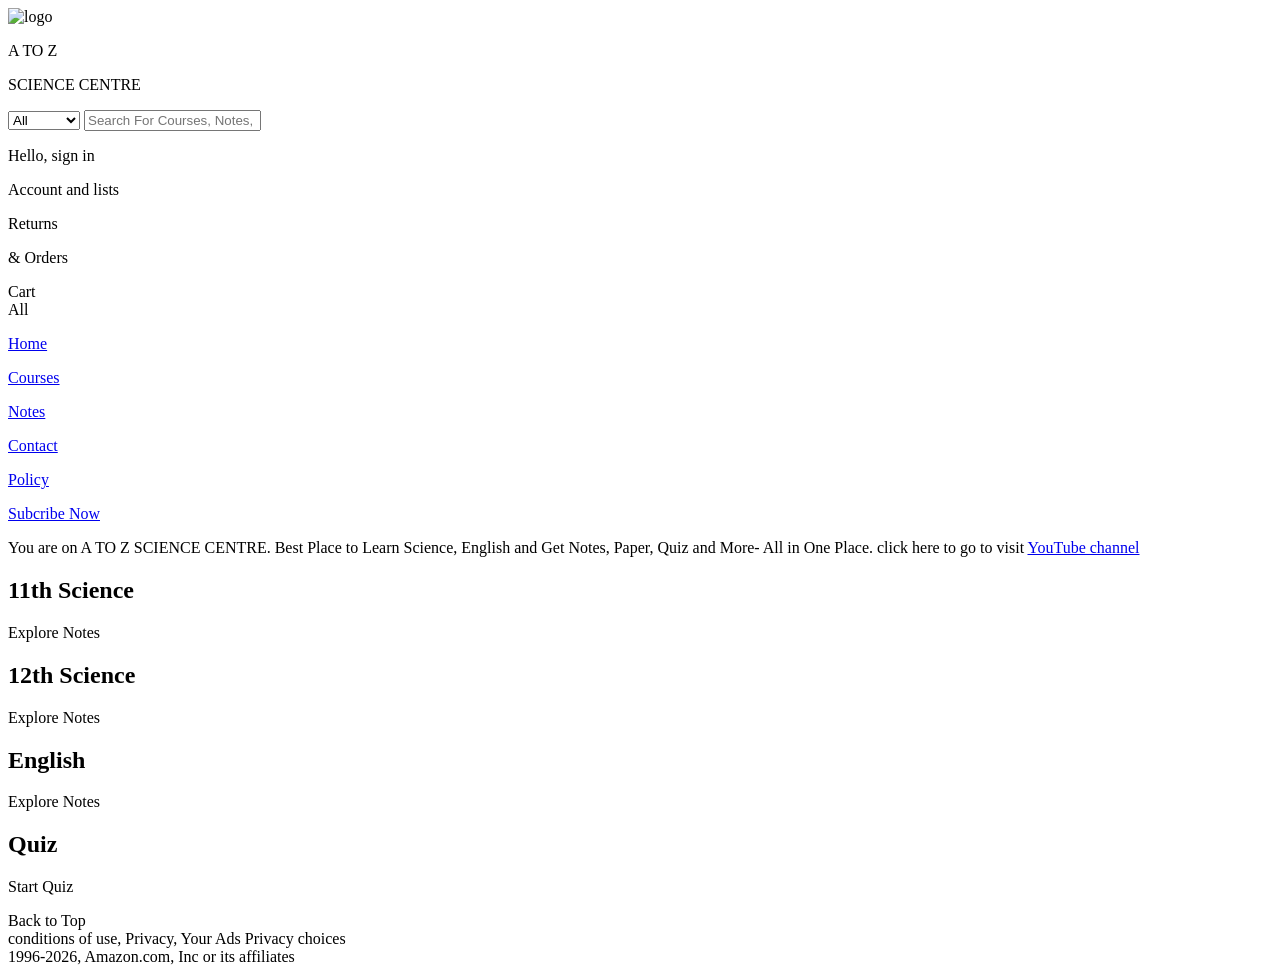
==== index.html @ e0e3c4a1 "Add files via upload" ====
<!DOCTYPE html>
<html lang="en">
<head>
    <meta charset="UTF-8">
    <meta name="viewport" content="width=device-width, initial-scale=1.0">
    <title>A-Z</title>
    <link rel="stylesheet" href="https://cdnjs.cloudflare.com/ajax/libs/font-awesome/7.0.1/css/all.min.css" integrity="sha512-2SwdPD6INVrV/lHTZbO2nodKhrnDdJK9/kg2XD1r9uGqPo1cUbujc+IYdlYdEErWNu69gVcYgdxlmVmzTWnetw==" crossorigin="anonymous" referrerpolicy="no-referrer" />
    <link rel="stylesheet" href="style.css">
</head>
<body>
    <header>
        <div class="navbar">
        <div class="nav-logo border">
            <img src="hu.jpeg" alt="logo">
        </div>
        <div class="nav-address border">
            <p class="add-first">A TO Z </p>                                        
            <p class="add-sec">SCIENCE CENTRE</p>
            </div>
        
        <div class="nav-search">
            <select class="search-class">
                <option>All</option>
                <option>Courses</option>
                <option>Notes</option>
                <option>Quiz</option>
            </select>
            <input placeholder="Search For Courses, Notes, Quiz" class="search-input">
            <div class="search-icon">
                <i class="fa-solid fa-magnifying-glass"></i>
            </div>
        </div>
        <div class="nav-signin border">
            <P><span>Hello, sign in</span> </P>
            <p class="nav-second">Account and lists</p>
        </div>
                <div class="nav-retuns border">
            <P><span>Returns</span> </P>
            <p class="nav-second">& Orders</p>
        </div>

        <div class="nav-cart border">
        <i class="fa-solid fa-cart-shopping"></i>
            Cart
        </div>
        </div>

        <div class="panel">
            <div class="panel-all">
                <i class="fa-solid fa-bars"></i>
                All
            </div>
        <div class="panel-ops">
            <p>
            <a href="home.html">Home</a></p>
            <p>
            <a href="courses.html">Courses</a> </p>
            <p>
            <a href="notes.html">Notes</a> </p>
            <p>
                <a href="contact.html">Contact</a></p>
            <p>
                <a href="policy.html">Policy</a></p>
        </div>
        <div class="panel-deals">
            <a href="https://youtube.com/@atozsciencecentre?si=n5Lt778EImqShIwT">Subcribe Now</a>
        </div>
    </header>

    <div class="hero-section">
        <div class="hero-msg">
            <p>You are on A TO Z SCIENCE CENTRE. Best Place to Learn Science, English and Get Notes, Paper, Quiz and More- All in One Place. click here to go to visit <a href="https://youtube.com/@atozsciencecentre?si=n5Lt778EImqShIwT">YouTube channel</a></p>
        </div>
    </div>
    
<div class="shop-section">

    <div class="box">
        <h2>11th Science</h2>
        <div class="box-img" style="background-image:url('11th.png');"></div>
        <p>Explore Notes</p>
    </div>

    <div class="box">
        <h2>12th Science</h2>
        <div class="box-img" style="background-image:url('12th.jpeg');"></div>
        <p>Explore Notes</p>
    </div>

    <div class="box">
        <h2>English</h2>
        <div class="box-img" style="background-image:url('english.jpeg');"></div>
        <p>Explore Notes</p>
    </div>

    <div class="box">
        <h2>Quiz</h2>
        <div class="box-img" style="background-image:url('quiz.jpeg');"></div>
        <p>Start Quiz</p>
    </div>

</div>
<footer>
          <div class="foot-panel1">
            Back to Top  </div>      
                    
         <div class="foot-panel4">
            <div class="foot-options">
                <a>conditions of use,</a>
                <a>Privacy,</a>
                <a>Your Ads Privacy choices</a>
            </div>
            <div class="copyright">
                1996-2026, Amazon.com, Inc or its affiliates
            </div>
         </div>

       </footer>
    <script src="script.js"></script>
</body>
</html>
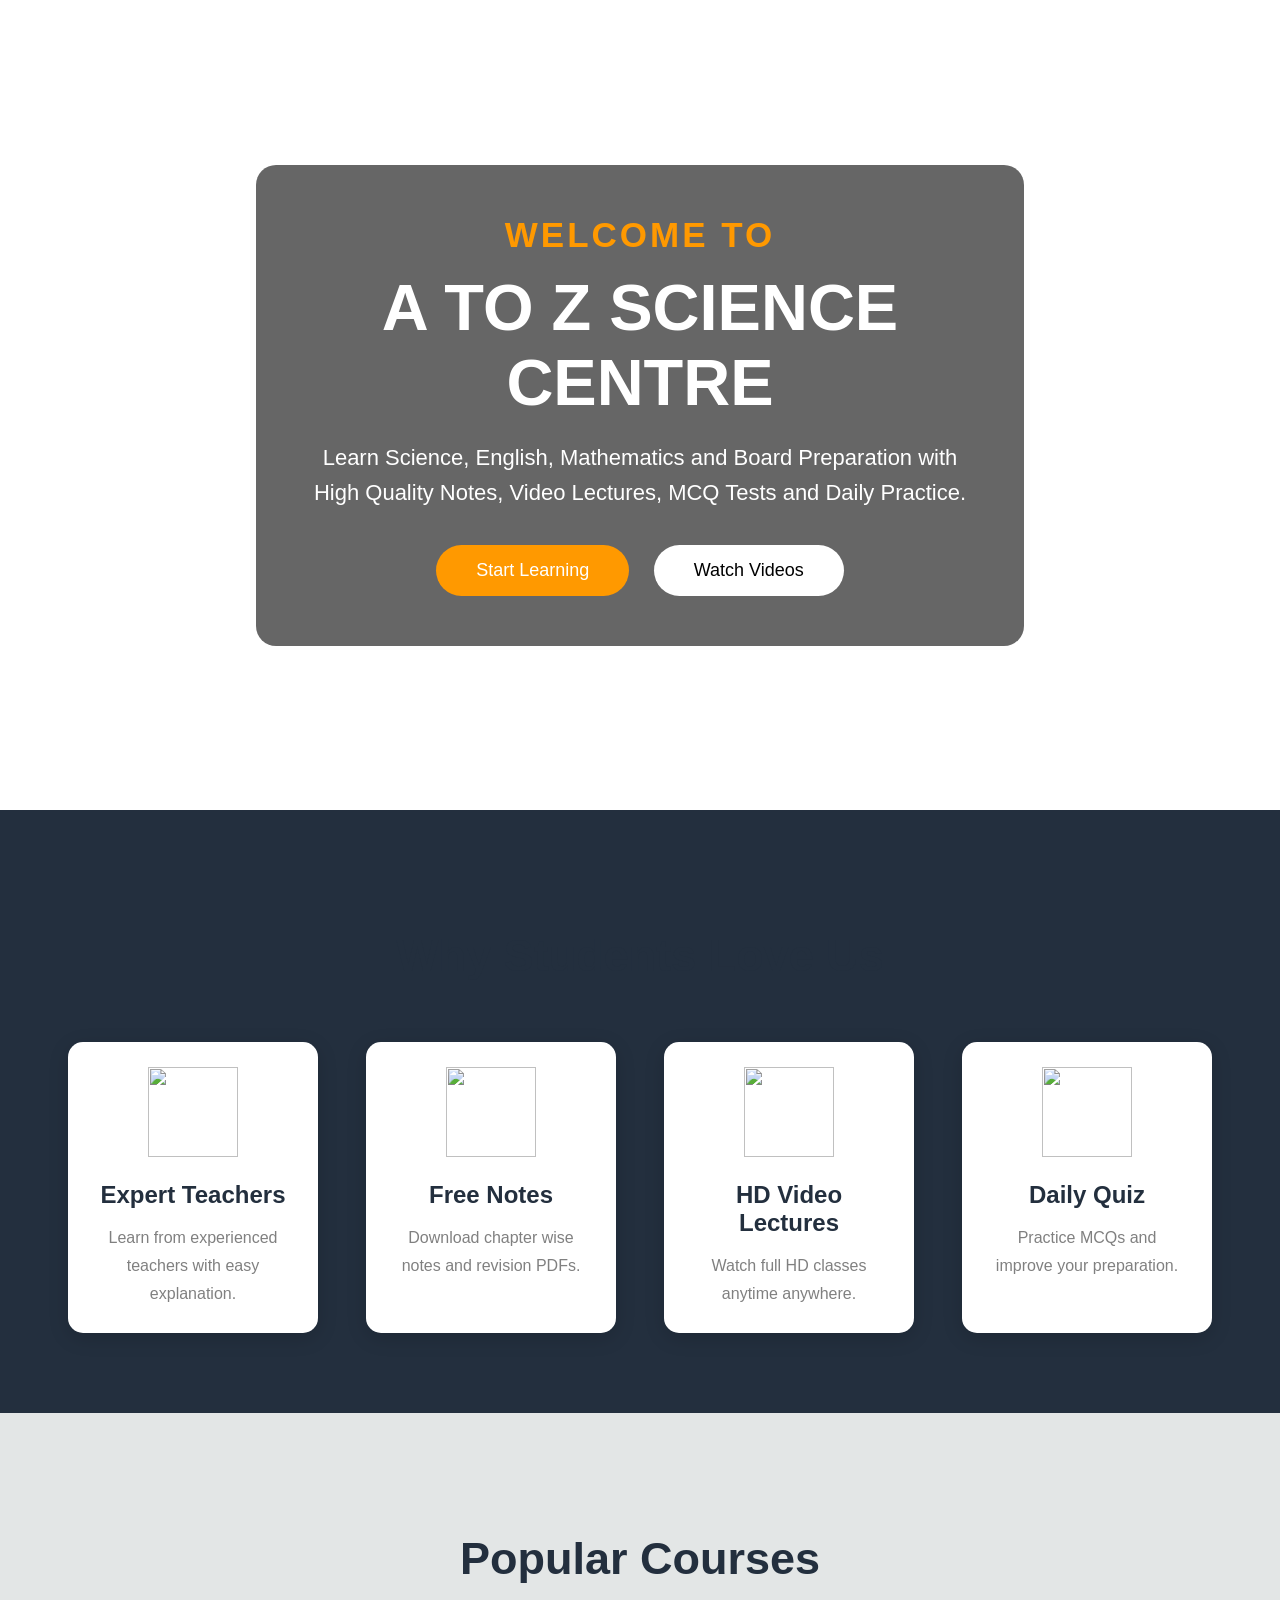
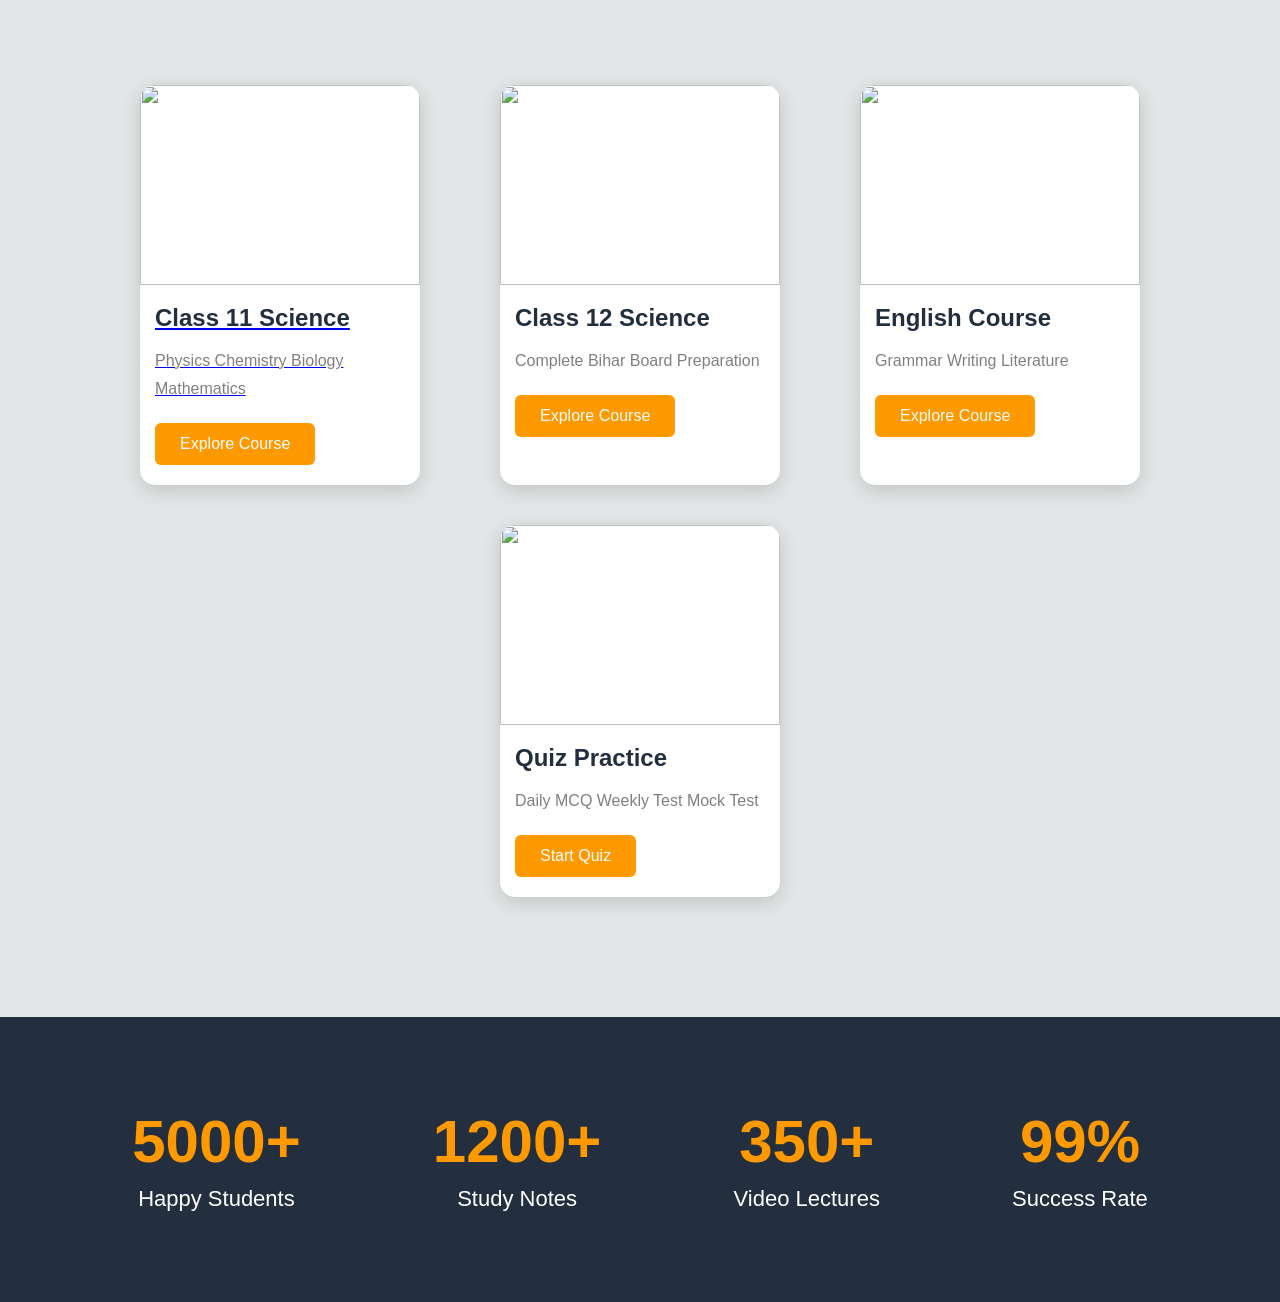
==== commit 080b13d4: "Add files via upload" ====
--- a/index.html
+++ b/index.html
@@ -3,119 +3,296 @@
 <head>
     <meta charset="UTF-8">
     <meta name="viewport" content="width=device-width, initial-scale=1.0">
-    <title>A-Z</title>
-    <link rel="stylesheet" href="https://cdnjs.cloudflare.com/ajax/libs/font-awesome/7.0.1/css/all.min.css" integrity="sha512-2SwdPD6INVrV/lHTZbO2nodKhrnDdJK9/kg2XD1r9uGqPo1cUbujc+IYdlYdEErWNu69gVcYgdxlmVmzTWnetw==" crossorigin="anonymous" referrerpolicy="no-referrer" />
+    <title>fff</title>
     <link rel="stylesheet" href="style.css">
 </head>
 <body>
-    <header>
-        <div class="navbar">
-        <div class="nav-logo border">
-            <img src="hu.jpeg" alt="logo">
+    
+</body>
+</html><!-- ================= HERO SECTION ================= -->
+
+<section class="hero">
+
+    <div class="hero-text">
+
+        <h1>WELCOME TO</h1>
+
+        <h2>A TO Z SCIENCE CENTRE</h2>
+
+        <p>
+            Learn Science, English, Mathematics and
+            Board Preparation with High Quality Notes,
+            Video Lectures, MCQ Tests and Daily Practice.
+        </p>
+
+        <div class="hero-btn">
+
+            <button class="btn-start">
+                Start Learning
+            </button>
+
+            <button class="btn-video">
+                Watch Videos
+            </button>
+
         </div>
-        <div class="nav-address border">
-            <p class="add-first">A TO Z </p>                                        
-            <p class="add-sec">SCIENCE CENTRE</p>
-            </div>
-        
-        <div class="nav-search">
-            <select class="search-class">
-                <option>All</option>
-                <option>Courses</option>
-                <option>Notes</option>
-                <option>Quiz</option>
-            </select>
-            <input placeholder="Search For Courses, Notes, Quiz" class="search-input">
-            <div class="search-icon">
-                <i class="fa-solid fa-magnifying-glass"></i>
-            </div>
-        </div>
-        <div class="nav-signin border">
-            <P><span>Hello, sign in</span> </P>
-            <p class="nav-second">Account and lists</p>
-        </div>
-                <div class="nav-retuns border">
-            <P><span>Returns</span> </P>
-            <p class="nav-second">& Orders</p>
-        </div>
-
-        <div class="nav-cart border">
-        <i class="fa-solid fa-cart-shopping"></i>
-            Cart
-        </div>
-        </div>
-
-        <div class="panel">
-            <div class="panel-all">
-                <i class="fa-solid fa-bars"></i>
-                All
-            </div>
-        <div class="panel-ops">
-            <p>
-            <a href="home.html">Home</a></p>
-            <p>
-            <a href="courses.html">Courses</a> </p>
-            <p>
-            <a href="notes.html">Notes</a> </p>
-            <p>
-                <a href="contact.html">Contact</a></p>
-            <p>
-                <a href="policy.html">Policy</a></p>
-        </div>
-        <div class="panel-deals">
-            <a href="https://youtube.com/@atozsciencecentre?si=n5Lt778EImqShIwT">Subcribe Now</a>
-        </div>
-    </header>
-
-    <div class="hero-section">
-        <div class="hero-msg">
-            <p>You are on A TO Z SCIENCE CENTRE. Best Place to Learn Science, English and Get Notes, Paper, Quiz and More- All in One Place. click here to go to visit <a href="https://youtube.com/@atozsciencecentre?si=n5Lt778EImqShIwT">YouTube channel</a></p>
-        </div>
+
     </div>
-    
-<div class="shop-section">
-
-    <div class="box">
-        <h2>11th Science</h2>
-        <div class="box-img" style="background-image:url('11th.png');"></div>
-        <p>Explore Notes</p>
-    </div>
-
-    <div class="box">
-        <h2>12th Science</h2>
-        <div class="box-img" style="background-image:url('12th.jpeg');"></div>
-        <p>Explore Notes</p>
-    </div>
-
-    <div class="box">
-        <h2>English</h2>
-        <div class="box-img" style="background-image:url('english.jpeg');"></div>
-        <p>Explore Notes</p>
-    </div>
-
-    <div class="box">
-        <h2>Quiz</h2>
-        <div class="box-img" style="background-image:url('quiz.jpeg');"></div>
-        <p>Start Quiz</p>
-    </div>
-
-</div>
-<footer>
-          <div class="foot-panel1">
-            Back to Top  </div>      
-                    
-         <div class="foot-panel4">
-            <div class="foot-options">
-                <a>conditions of use,</a>
-                <a>Privacy,</a>
-                <a>Your Ads Privacy choices</a>
-            </div>
-            <div class="copyright">
-                1996-2026, Amazon.com, Inc or its affiliates
-            </div>
-         </div>
-
-       </footer>
-    <script src="script.js"></script>
-</body>
-</html>    +
+</section>
+
+
+<!-- ================= FEATURES ================= -->
+
+<section class="features">
+
+<h1 class="heading">Why Students Love Us</h1>
+
+<div class="feature-container">
+
+<div class="feature-box">
+
+<img src="teacher.png">
+
+<h2>Expert Teachers</h2>
+
+<p>
+Learn from experienced teachers with easy explanation.
+</p>
+
+</div>
+
+<div class="feature-box">
+
+<img src="notes image">
+
+<h2>Free Notes</h2>
+
+<p>
+Download chapter wise notes and revision PDFs.
+</p>
+
+</div>
+
+<div class="feature-box">
+
+<img src="video.png">
+
+<h2>HD Video Lectures</h2>
+
+<p>
+Watch full HD classes anytime anywhere.
+</p>
+
+</div>
+
+<div class="feature-box">
+
+<img src="quiz.png">
+
+<h2>Daily Quiz</h2>
+
+<p>
+Practice MCQs and improve your preparation.
+</p>
+
+</div>
+
+</div>
+
+</section>
+
+
+<!-- ================= POPULAR COURSES ================= -->
+
+<section class="popular">
+
+<h1 class="heading">
+Popular Courses
+</h1>
+<div class="courses">
+    <a href="11.html">
+<div class="course-container">
+<div class="course-card">
+
+<img src="11th.png">
+
+<h2>Class 11 Science</h2>
+
+<p>
+
+Physics
+
+Chemistry
+
+Biology
+
+Mathematics
+
+</p>
+
+<button>
+    Explore Course
+
+</button>
+
+</div>
+</a>
+
+<div class="course-card">
+
+<img src="12th.jpeg">
+
+<h2>Class 12 Science</h2>
+
+<p>
+
+Complete Bihar Board Preparation
+
+</p>
+
+<button>
+
+Explore Course
+
+</button>
+
+</div>
+
+
+
+<div class="course-card">
+
+<img src="english.jpeg">
+
+<h2>
+
+English Course
+
+</h2>
+
+<p>
+
+Grammar
+
+Writing
+
+Literature
+
+</p>
+
+<button>
+
+Explore Course
+
+</button>
+
+</div>
+
+
+<div class="course-card">
+
+<img src="quiz.jpeg">
+
+<h2>
+
+Quiz Practice
+
+</h2>
+
+<p>
+
+Daily MCQ
+
+Weekly Test
+
+Mock Test
+
+</p>
+
+<button>
+
+Start Quiz
+
+</button>
+
+</div>
+
+</div>
+
+</section>
+
+
+
+<!-- ================= ACHIEVEMENTS ================= -->
+
+<section class="achievement">
+
+<div class="counter">
+
+<h1>
+
+5000+
+
+</h1>
+
+<p>
+
+Happy Students
+
+</p>
+
+</div>
+
+
+<div class="counter">
+
+<h1>
+
+1200+
+
+</h1>
+
+<p>
+
+Study Notes
+
+</p>
+
+</div>
+
+
+<div class="counter">
+
+<h1>
+
+350+
+
+</h1>
+
+<p>
+
+Video Lectures
+
+</p>
+
+</div>
+
+
+<div class="counter">
+
+<h1>
+
+99%
+
+</h1>
+
+<p>
+
+Success Rate
+
+</p>
+
+</div>
+
+</section>
--- a/style.css
+++ b/style.css
@@ -0,0 +1,1460 @@
+* {
+    margin: 0;
+    font-family: Arial ;
+    box-sizing: border-box;
+}
+
+.navbar {
+    height: 60px;
+    background-color:rgba(12, 12, 12, 0.996);
+    color: white;
+    display: flex;
+    align-items: center;
+    justify-content: space-evenly;
+}
+
+.nav-logo img {
+    height: 60px;
+    width: 67px;
+}
+
+.border {
+    border: 1.5px solid transparent;
+}
+
+.border:hover {
+    border: 1.5px solid white;
+}
+
+/** box2 **/
+.add-first{
+    color: #28ec0e;
+    font-size: 0.9rem;
+    margin-left: 15px;
+    font-weight: 500;
+}
+
+.add-sec{
+    color: white;
+    font-size: 0.8rem;
+    margin-left: 3px;
+    font-weight: 400;
+}
+.hero-section{
+    background-image: url("banner.jpg");
+    background-size: cover;
+    height: 350px;
+
+    display: flex;
+    justify-content: center;
+    align-items: flex-end;
+}
+
+.hero-msg{
+    background-color: white;
+    color: black;
+    height: 40px;
+    width: 90%;
+
+    display: flex;
+    justify-content: center;
+    align-items: center;
+
+    margin-bottom: 25px;
+}
+
+.shop-section{
+    display: flex;
+    justify-content: space-evenly;
+    background-color: #e2e7e6;
+    flex-wrap: wrap;
+}
+
+.box{
+    height: 400px;
+    width: 23%;
+    background-color: white;
+    padding: 20px 0px 15px;
+    margin-top: 15px;
+}
+
+.box-img{
+    height: 300px;
+    background-size: cover;
+    background-position: center;
+    margin-top: 1rem;
+    margin-bottom: 1rem;
+}
+
+.box h2,
+.box p{
+    margin-left: 15px;
+}
+
+.add-icon{
+    display: flex;
+    align-items: center;
+}
+
+/**box3 **/
+.nav-search{
+    display: flex;
+    justify-content: space-evenly;
+    background-color: rgb(255, 187, 0);
+    height: 40px;
+    width: 500px;
+    border-radius: 4px;
+}
+
+.search-class{
+    background-color: #f3f3f3;
+    width: 50px;
+    text-align: center;
+     border-top-left-radius: 4px;
+    border-bottom-left-radius: 4px;
+    border: none;
+}
+
+.search-input{
+    width:100% ;
+    font-size: 1rem;
+    border: none;
+}
+
+.search-icon{
+    width: 45px;
+    display: flex;
+    justify-content: center;
+    align-items: center;
+    font-size: 1.2rem;
+    color: #0f1111;
+}
+
+.nav-search:hover {
+    border: 2px solid orange;
+}
+
+/** box4**/
+span{
+    font-size: 0.7rem;
+}
+
+.nav-second{
+    font-size: 0.85rem;
+    font-weight: 700;
+}
+
+/** box5**/
+.nav-cart {
+    display: flex;
+    font-size: 0.85rem;
+    font-weight: 700;
+}
+.nav-cart i {
+    font-size: 35px;
+}
+
+/**panel**/
+.panel{
+    height: 40px;
+    background-color: #222f3d;
+    display: flex;
+    color: white;
+    align-items: center;
+    justify-content: space-evenly;
+}
+
+.panel-ops p {
+    display: inline;
+    margin-left: 15px;
+}
+
+.panel-ops a {
+    color: white;
+}
+
+.panel-ops a:hover{
+    color: pink;
+    
+}
+
+
+.panel-ops{
+    width: 70%;
+    font-size: 0.85rem;
+}
+
+.panel-deals a{
+    color: white;
+    font-size: 0.9rem;
+    font-weight: 500;
+}
+
+.panel-deals a:hover{
+    color: blueviolet;
+}
+
+/** hero section**/
+.hero-section{
+    background-image: url("banner1.png");
+    background-size: calc(flex-wrap);
+    background-repeat: no-repeat;
+    background-position: center;
+    width: 100%;
+    height: 500px;
+    padding-top: 0.5rem;
+    display: flex;
+    justify-content: center;
+    align-items: flex-end;
+}
+
+
+
+.hero-msg {
+    background-color: white;
+    color: black;
+    height: 40px;
+    display: flex;
+    align-items: center;
+    justify-content: center;
+    font-size: 0.85rem;
+    width: 80%;
+    margin-bottom: 1px;
+    
+}
+
+.hero-msg a {
+    color: #007185;
+}
+
+.box{
+        height: 400px;
+    width: 21%;
+    background-color: white;
+    margin-top: 10px;
+} 
+
+.box-img{
+    height: 300px;
+    background-size: cover;
+    margin-top: 1rem;
+    margin-bottom: 1rem;
+}
+
+.box-content{
+    margin-left: 1rem;
+    margin-right: 1rem;
+}
+
+/** footer **/
+
+footer{
+    margin-top: 15px;
+}
+.foot-panel1 {
+    background-color: #374758;
+    color: white;
+    width: 1500px;
+    height: 50px;
+    display: flex;
+    justify-content: center;
+    align-items: center;
+    font-size: 0.85rem;
+
+}
+/**
+
+.foot-panel2 {
+    background-color: #222f3d;
+    color: white;
+    height: 300px;
+    display:flex ;
+    justify-content: space-evenly;
+    width: 1500px;
+}
+
+ul{
+    margin-top: 15px;
+}
+
+ul a {
+    display: block;
+    font-size: 0.85rem;
+    color: #dddddd;
+    padding-top: 10%;
+}
+
+.foot-panel3{
+    background-color: #222f3d;
+    color: white;
+    border-top: 0.5px solid white;
+    height: 70px;
+    display: flex;
+    justify-content: center;
+    align-items: center;
+}**/
+
+.logo{
+   background-image: url("amazon_logo.png");
+    background-size: cover;
+    height: 50px;
+    width: 100px;
+}
+
+.foot-panel4{
+    background-color: #0f1111;
+    color: white;
+    height: 80px;
+    /**display: flex;
+    justify-content: center;
+    align-items: center;**/
+}
+
+.foot-options{
+    font-size: 0.7rem;
+    font-weight: 600;
+    text-align: center;
+    padding: 15px;
+
+}
+
+.copyright{
+    padding-top: 5px;
+font-size: 0.7rem;
+text-align: center;
+}
+
+/**notes**/
+.notes-hero{
+    height:250px;
+    background:linear-gradient(to right,#0f2027,#203a43,#2c5364);
+    color:white;
+    text-align:center;
+    padding-top:70px;
+}
+
+.notes-hero h1{
+    font-size:50px;
+}
+
+.notes-hero input{
+    width:500px;
+    height:45px;
+    margin-top:20px;
+    border:none;
+    border-radius:30px;
+    padding-left:20px;
+    font-size:18px;
+}
+
+.categories{
+    display:flex;
+    justify-content:space-evenly;
+    margin-top:40px;
+    flex-wrap:wrap;
+}
+
+.cat-box{
+    width:220px;
+    background:white;
+    padding:30px;
+    text-align:center;
+    box-shadow:0 0 10px gray;
+    border-radius:15px;
+}
+
+.notes-container{
+    display:flex;
+    flex-wrap:wrap;
+    justify-content:space-evenly;
+    margin-top:50px;
+}
+
+.note-card{
+    width:280px;
+    background:white;
+    box-shadow:0 0 10px gray;
+    margin:20px;
+    border-radius:15px;
+    overflow:hidden;
+}
+
+.note-card img{
+    width:100%;
+    height:180px;
+}
+
+.note-card h2{
+    padding:10px;
+}
+
+.note-card p{
+    padding:10px;
+}
+
+.note-card button{
+    margin:15px;
+    background:#ff9900;
+    color:white;
+    border:none;
+    padding:10px 20px;
+    border-radius:5px;
+}
+
+.latest{
+    background:#232f3e;
+    color:white;
+    padding:50px;
+    margin-top:40px;
+}
+
+.upload-box{
+    background:#37475a;
+    padding:20px;
+    margin-top:15px;
+    border-radius:10px;
+}
+
+.stats{
+    display:flex;
+    justify-content:space-evenly;
+    padding:60px;
+    background:#e3e6e6;
+    text-align:center;
+}
+
+.stats h1{
+    color:#ff9900;
+    font-size:45px;
+}
+
+/**courses**/
+
+.course-hero{
+    height:250px;
+    background:linear-gradient(to right,#141e30,#243b55);
+    color:white;
+    text-align:center;
+    padding-top:80px;
+}
+
+.course-hero h1{
+    font-size:55px;
+}
+
+.course-hero p{
+    font-size:20px;
+}
+
+.course-container{
+    display:flex;
+    flex-wrap:wrap;
+    justify-content:space-evenly;
+    padding:40px;
+}
+
+.course-card{
+    width:280px;
+    background:white;
+    margin:20px;
+    border-radius:15px;
+    overflow:hidden;
+    box-shadow:0 0 15px rgba(0,0,0,0.2);
+    transition:0.3s;
+}
+
+.course-card:hover{
+    transform:translateY(-10px);
+}
+
+.course-card img{
+    width:100%;
+    height:180px;
+    object-fit:cover;
+}
+
+.course-card h2{
+    padding:15px;
+}
+
+.course-card p{
+    padding:0 15px;
+    color:gray;
+}
+
+.course-card button{
+    margin:15px;
+    padding:10px 20px;
+    border:none;
+    background:#ff9900;
+    color:white;
+    border-radius:5px;
+    cursor:pointer;
+}
+
+.features{
+    background:#232f3e;
+    color:white;
+    text-align:center;
+    padding:60px;
+}
+
+.feature-boxes{
+    display:flex;
+    justify-content:space-evenly;
+    flex-wrap:wrap;
+    margin-top:40px;
+}
+
+.feature{
+    width:220px;
+    background:#37475a;
+    padding:30px;
+    border-radius:10px;
+    margin:10px;
+    font-size:20px;
+}
+
+.teacher-section{
+    padding:60px;
+    text-align:center;
+}
+
+.teacher-container{
+    display:flex;
+    justify-content:space-evenly;
+    flex-wrap:wrap;
+}
+
+.teacher-card{
+    width:250px;
+    background:white;
+    margin:20px;
+    border-radius:15px;
+    overflow:hidden;
+    box-shadow:0 0 10px gray;
+}
+
+.teacher-card img{
+    width:100%;
+    height:250px;
+}
+
+.teacher-card h2{
+    padding:15px;
+}
+
+.teacher-card p{
+    padding-bottom:20px;
+}
+
+.course-stats{
+    display:flex;
+    justify-content:space-evenly;
+    flex-wrap:wrap;
+    background:#e3e6e6;
+    padding:60px;
+    text-align:center;
+}
+
+.course-stats h1{
+    color:#ff9900;
+    font-size:50px;
+}
+
+.course-stats p{
+    font-size:20px;
+}
+
+@media(max-width:768px){
+
+    .course-hero h1{
+        font-size:40px;
+    }
+
+    .course-card{
+        width:90%;
+    }
+
+    .feature{
+        width:90%;
+    }
+
+    .teacher-card{
+        width:90%;
+    }
+
+    .course-stats{
+        flex-direction:column;
+    }
+}
+
+/** front page**/
+
+/* ================= HERO SECTION ================= */
+
+.hero{
+    height:90vh;
+    background-image:url("banner1.png");
+    background-size:cover;
+    background-position:center;
+    display:flex;
+    justify-content:center;
+    align-items:center;
+}
+
+.hero-text{
+    width:60%;
+    background:rgba(0,0,0,0.6);
+    padding:50px;
+    border-radius:20px;
+    text-align:center;
+    color:white;
+}
+
+.hero-text h1{
+    font-size:35px;
+    letter-spacing:3px;
+    color:#ff9900;
+}
+
+.hero-text h2{
+    font-size:65px;
+    margin-top:15px;
+    margin-bottom:20px;
+}
+
+.hero-text p{
+    font-size:22px;
+    line-height:35px;
+}
+
+.hero-btn{
+    margin-top:35px;
+}
+
+.btn-start{
+    background:#ff9900;
+    color:white;
+    border:none;
+    padding:15px 40px;
+    border-radius:30px;
+    font-size:18px;
+    cursor:pointer;
+    margin-right:20px;
+    transition:0.3s;
+}
+
+.btn-start:hover{
+    background:#e67e00;
+    transform:scale(1.05);
+}
+
+.btn-video{
+    background:white;
+    color:black;
+    border:none;
+    padding:15px 40px;
+    border-radius:30px;
+    font-size:18px;
+    cursor:pointer;
+    transition:0.3s;
+}
+
+.btn-video:hover{
+    background:#dddddd;
+    transform:scale(1.05);
+}
+
+/* ================= HEADINGS ================= */
+
+.heading{
+    text-align:center;
+    font-size:45px;
+    margin-top:60px;
+    margin-bottom:40px;
+    color:#232f3e;
+}
+
+/* ================= FEATURES ================= */
+
+.features{
+    background-image: url("asus.jpg");
+    padding:60px 40px;
+}
+
+.feature-container{
+    display:flex;
+    justify-content:space-evenly;
+    flex-wrap:wrap;
+}
+
+.feature-box{
+    width:250px;
+    background:white;
+    text-align:center;
+    border-radius:15px;
+    padding:25px;
+    margin:20px;
+    box-shadow:0 5px 20px rgba(0,0,0,0.15);
+    transition:0.4s;
+}
+
+.feature-box:hover{
+    transform:translateY(-12px);
+}
+
+.feature-box img{
+    width:90px;
+    height:90px;
+}
+
+.feature-box h2{
+    margin-top:20px;
+    color:#232f3e;
+}
+
+.feature-box p{
+    margin-top:15px;
+    color:gray;
+    line-height:28px;
+}
+
+/* ================= POPULAR COURSES ================= */
+
+.popular{
+    background:#e3e6e6;
+    padding:60px 40px;
+}
+
+.course-container{
+    display:flex;
+    justify-content:space-evenly;
+    flex-wrap:wrap;
+}
+
+.course-card{
+    width:280px;
+    background:white;
+    border-radius:15px;
+    overflow:hidden;
+    margin:20px;
+    box-shadow:0 5px 20px rgba(0,0,0,0.15);
+    transition:0.4s;
+}
+
+.course-card:hover{
+    transform:translateY(-10px);
+}
+
+.course-card img{
+    width:100%;
+    height:200px;
+    object-fit:cover;
+}
+
+.course-card h2{
+    padding:15px;
+    color:#232f3e;
+}
+
+.course-card p{
+    padding:0 15px;
+    line-height:28px;
+    color:gray;
+}
+
+.course-card button{
+    margin:20px 15px;
+    background:#ff9900;
+    color:white;
+    border:none;
+    padding:12px 25px;
+    border-radius:6px;
+    cursor:pointer;
+    font-size:16px;
+}
+
+.course-card button:hover{
+    background:#e67e00;
+}
+
+/* ================= ACHIEVEMENTS ================= */
+
+.achievement{
+    background:#232f3e;
+    color:white;
+    display:flex;
+    justify-content:space-evenly;
+    flex-wrap:wrap;
+    padding:70px 20px;
+}
+
+.counter{
+    text-align:center;
+    margin:20px;
+}
+
+.counter h1{
+    font-size:60px;
+    color:#ff9900;
+}
+
+.counter p{
+    font-size:22px;
+    margin-top:10px;
+}
+
+/* ================= RESPONSIVE ================= */
+
+@media(max-width:768px){
+
+.hero{
+    height:auto;
+    padding:60px 20px;
+}
+
+.hero-text{
+    width:95%;
+}
+
+.hero-text h2{
+    font-size:38px;
+}
+
+.hero-text p{
+    font-size:18px;
+}
+
+.hero-btn{
+    display:flex;
+    flex-direction:column;
+    align-items:center;
+}
+
+.btn-start,
+.btn-video{
+    width:90%;
+    margin:10px 0;
+}
+
+.feature-box,
+.course-card{
+    width:90%;
+}
+
+.counter h1{
+    font-size:40px;
+}
+
+.heading{
+    font-size:35px;
+}
+
+}
+
+/**11**/
+/* ================= HERO SECTION ================= */
+
+.course-hero{
+    height: 500px;
+    background-image: url("banner11.jpg");
+    background-size: cover;
+    background-position: center;
+    position: relative;
+}
+
+.overlay{
+    background: rgba(0,0,0,0.65);
+    width: 100%;
+    height: 100%;
+    display: flex;
+    flex-direction: column;
+    justify-content: center;
+    align-items: center;
+    color: white;
+    text-align: center;
+}
+
+.overlay h1{
+    font-size: 65px;
+    color: #ff9900;
+    letter-spacing: 3px;
+}
+
+.overlay p{
+    font-size: 22px;
+    margin-top: 20px;
+}
+
+.overlay button{
+    margin-top: 35px;
+    padding: 15px 40px;
+    font-size: 18px;
+    border: none;
+    background: #ff9900;
+    color: white;
+    border-radius: 30px;
+    cursor: pointer;
+    transition: 0.3s;
+}
+
+.overlay button:hover{
+    background: #e67e00;
+    transform: scale(1.05);
+}
+
+/* ================= COURSE OVERVIEW ================= */
+
+.about-course{
+    padding: 70px;
+    text-align: center;
+    background: #f4f4f4;
+}
+
+.about-course h1{
+    font-size: 45px;
+    color: #232f3e;
+    margin-bottom: 30px;
+}
+
+.about-course p{
+    font-size: 20px;
+    line-height: 35px;
+    width: 80%;
+    margin: auto;
+    color: #555;
+}
+
+/* ================= SUBJECTS ================= */
+
+.subjects{
+    padding: 70px;
+    background: white;
+}
+
+.subjects h1{
+    text-align: center;
+    font-size: 45px;
+    color: #232f3e;
+    margin-bottom: 50px;
+}
+
+.subject-container{
+    display: flex;
+    justify-content: space-evenly;
+    flex-wrap: wrap;
+}
+
+.subject-card{
+    width: 270px;
+    background: white;
+    border-radius: 15px;
+    overflow: hidden;
+    text-align: center;
+    margin: 20px;
+    box-shadow: 0 5px 15px rgba(0,0,0,0.2);
+    transition: 0.4s;
+}
+
+.subject-card:hover{
+    transform: translateY(-12px);
+}
+
+.subject-card img{
+    width: 120px;
+    height: 120px;
+    margin-top: 25px;
+}
+
+.subject-card h2{
+    margin-top: 20px;
+    color: #232f3e;
+}
+
+.subject-card p{
+    color: gray;
+    line-height: 30px;
+    margin-top: 15px;
+}
+
+.subject-card button{
+    margin: 25px;
+    padding: 12px 30px;
+    border: none;
+    background: #ff9900;
+    color: white;
+    border-radius: 5px;
+    cursor: pointer;
+    font-size: 16px;
+}
+
+.subject-card button:hover{
+    background: #e67e00;
+}
+
+/* ================= FEATURES ================= */
+
+.course-features{
+    padding: 70px;
+    background: #232f3e;
+    color: white;
+}
+
+.course-features h1{
+    text-align: center;
+    font-size: 45px;
+    margin-bottom: 50px;
+}
+
+.feature-grid{
+    display: grid;
+    grid-template-columns: repeat(4,1fr);
+    gap: 25px;
+}
+
+.feature-grid div{
+    background: #37475a;
+    padding: 30px;
+    text-align: center;
+    border-radius: 10px;
+    font-size: 22px;
+    transition: 0.3s;
+}
+
+.feature-grid div:hover{
+    background: #ff9900;
+    transform: scale(1.05);
+}
+
+/* ================= RESPONSIVE ================= */
+
+@media(max-width:768px){
+
+.course-hero{
+    height: 400px;
+}
+
+.overlay h1{
+    font-size: 38px;
+}
+
+.overlay p{
+    font-size: 18px;
+}
+
+.about-course{
+    padding: 40px 20px;
+}
+
+.about-course p{
+    width: 100%;
+}
+
+.subject-card{
+    width: 90%;
+}
+
+.feature-grid{
+    grid-template-columns: repeat(1,1fr);
+}
+
+}
+
+/**chapter**/
+/* ================= CHAPTER SECTION ================= */
+
+.chapters{
+    background:#f5f5f5;
+    padding:70px;
+}
+
+.chapters h1{
+    text-align:center;
+    font-size:45px;
+    margin-bottom:50px;
+    color:#232f3e;
+}
+
+.chapter-container{
+    display:grid;
+    grid-template-columns:repeat(auto-fit,minmax(320px,1fr));
+    gap:30px;
+}
+
+.chapter-card{
+    background:white;
+    padding:25px;
+    border-radius:15px;
+    box-shadow:0 5px 20px rgba(0,0,0,.15);
+    transition:.3s;
+}
+
+.chapter-card:hover{
+    transform:translateY(-8px);
+}
+
+.chapter-card h2{
+    color:#ff9900;
+}
+
+.chapter-card h3{
+    margin-top:10px;
+}
+
+.chapter-card p{
+    margin:20px 0;
+    color:gray;
+}
+
+.chapter-btn{
+    display:flex;
+    justify-content:space-between;
+}
+
+.read-btn{
+    background:#ff9900;
+    color:white;
+    border:none;
+    padding:10px 18px;
+    border-radius:6px;
+    cursor:pointer;
+}
+
+.video-btn{
+    background:#232f3e;
+    color:white;
+    border:none;
+    padding:10px 18px;
+    border-radius:6px;
+    cursor:pointer;
+}
+
+/* ================= DOWNLOAD ================= */
+
+.download{
+    padding:70px;
+    background:white;
+}
+
+.download h1{
+    text-align:center;
+    margin-bottom:50px;
+    font-size:45px;
+}
+
+.download-container{
+    display:grid;
+    grid-template-columns:repeat(auto-fit,minmax(250px,1fr));
+    gap:30px;
+}
+
+.download-box{
+    background:#232f3e;
+    color:white;
+    text-align:center;
+    padding:35px;
+    border-radius:15px;
+    font-size:22px;
+}
+
+.download-box button{
+    margin-top:25px;
+    padding:12px 25px;
+    border:none;
+    background:#ff9900;
+    color:white;
+    border-radius:6px;
+    cursor:pointer;
+}
+
+.download-box button:hover{
+    background:#e67e00;
+}
+
+/**watch**/
+/* ================= VIDEOS ================= */
+
+.video-section{
+
+padding:70px;
+
+background:#f3f3f3;
+
+}
+
+.video-section h1{
+
+text-align:center;
+
+font-size:45px;
+
+margin-bottom:50px;
+
+}
+
+.video-container{
+
+display:flex;
+
+justify-content:space-evenly;
+
+flex-wrap:wrap;
+
+}
+
+.video-card{
+
+width:320px;
+
+background:white;
+
+margin:20px;
+
+border-radius:15px;
+
+overflow:hidden;
+
+box-shadow:0 5px 15px rgba(0,0,0,.2);
+
+}
+
+.video-card img{
+
+width:100%;
+
+height:200px;
+
+object-fit:cover;
+
+}
+
+.video-card h2{
+
+padding:15px;
+
+}
+
+.video-card p{
+
+padding:0 15px;
+
+color:gray;
+
+}
+
+.video-card button{
+
+margin:20px 15px;
+
+padding:12px 25px;
+
+background:#ff9900;
+
+border:none;
+
+color:white;
+
+border-radius:6px;
+
+cursor:pointer;
+
+}
+
+/* ================= REVIEWS ================= */
+
+.review-section{
+
+padding:70px;
+
+background:white;
+
+}
+
+.review-section h1{
+
+text-align:center;
+
+font-size:45px;
+
+margin-bottom:50px;
+
+}
+
+.review-container{
+
+display:flex;
+
+justify-content:space-evenly;
+
+flex-wrap:wrap;
+
+}
+
+.review-card{
+
+width:300px;
+
+padding:25px;
+
+background:#f5f5f5;
+
+border-radius:15px;
+
+text-align:center;
+
+margin:20px;
+
+}
+
+.review-card img{
+
+width:100px;
+
+height:100px;
+
+border-radius:50%;
+
+}
+
+.review-card p{
+
+margin-top:15px;
+
+line-height:28px;
+
+}
+
+/* ================= FAQ ================= */
+
+.faq{
+
+padding:70px;
+
+background:#232f3e;
+
+color:white;
+
+}
+
+.faq h1{
+
+text-align:center;
+
+margin-bottom:40px;
+
+}
+
+.faq-box{
+
+background:#37475a;
+
+padding:25px;
+
+margin:20px auto;
+
+width:80%;
+
+border-radius:10px;
+
+}
+
+/* ================= CONTACT ================= */
+
+.contact-course{
+
+padding:80px;
+
+text-align:center;
+
+background:#ff9900;
+
+color:white;
+
+}
+
+.contact-course h1{
+
+font-size:45px;
+
+}
+
+.contact-course p{
+
+font-size:20px;
+
+margin:20px;
+
+}
+
+.contact-course button{
+
+padding:15px 35px;
+
+border:none;
+
+background:white;
+
+color:black;
+
+border-radius:30px;
+
+cursor:pointer;
+
+font-size:18px;
+
+}
+
+/* ================= FOOTER ================= */
+
+footer{
+
+background:#131a22;
+
+color:white;
+
+padding:50px;
+
+}
+
+.footer-container{
+
+display:flex;
+
+justify-content:space-evenly;
+
+flex-wrap:wrap;
+
+}
+
+.footer-container div{
+
+width:250px;
+
+}
+
+.footer-container h2{
+
+margin-bottom:20px;
+
+}
+
+.footer-container p{
+
+margin:10px 0;
+
+color:#ddd;
+
+}
+
+.copyright{
+
+text-align:center;
+
+margin-top:40px;
+
+font-size:18px;
+
+color:#aaa;
+
+}
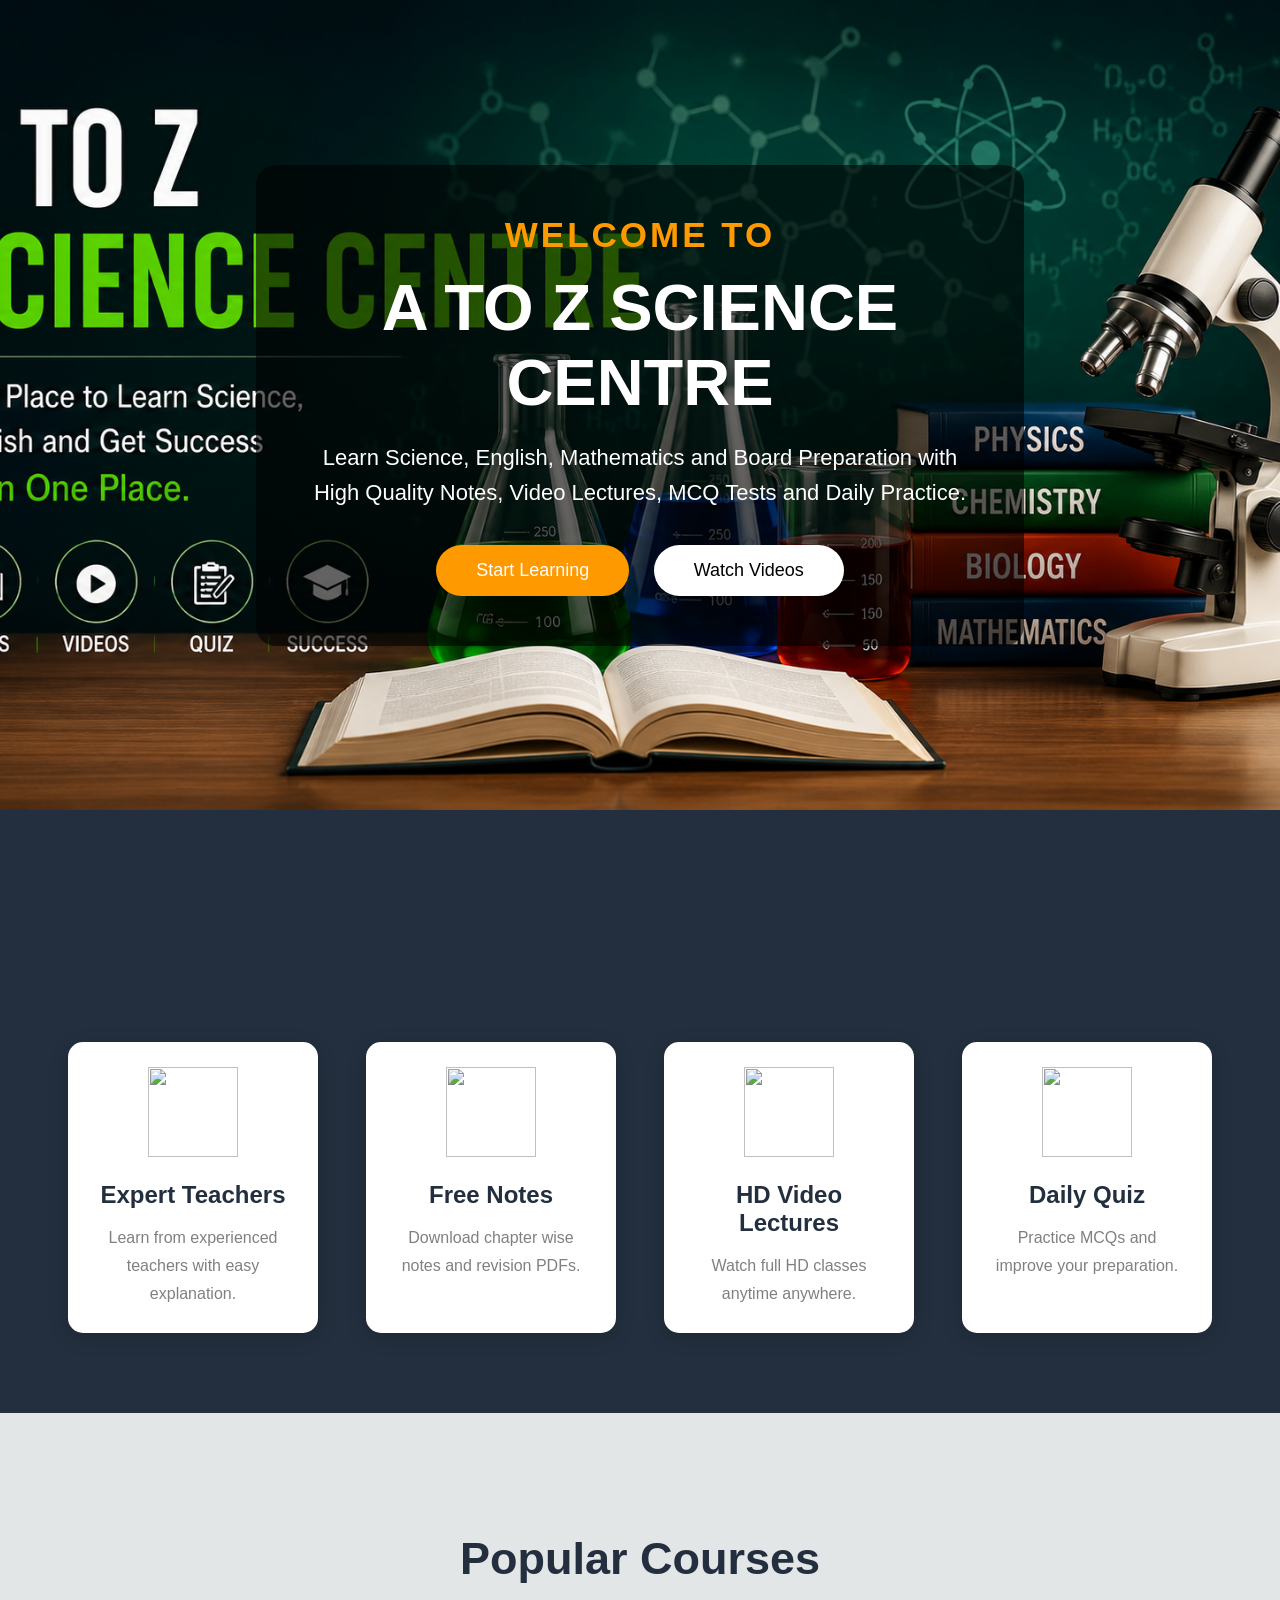
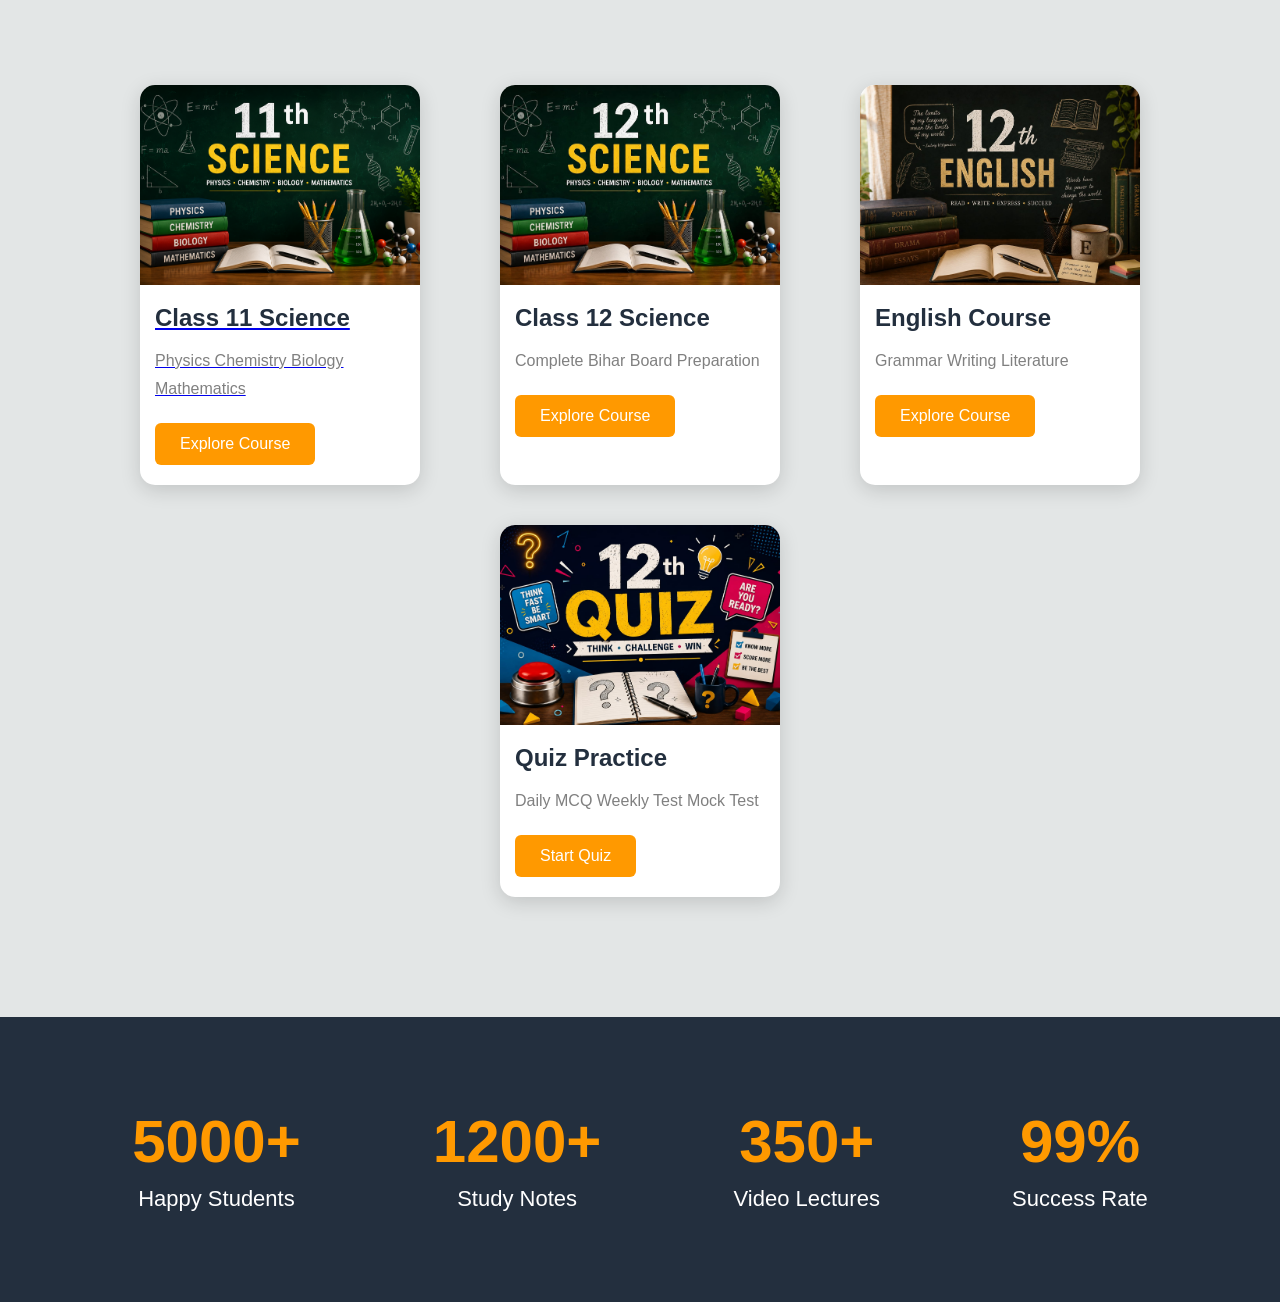
==== commit 142cb6fb: "Revise index.html for A-Z Science Centre Updated the HTML structure and content for the A-Z Science " ====
--- a/index.html
+++ b/index.html
@@ -3,7 +3,7 @@
 <head>
     <meta charset="UTF-8">
     <meta name="viewport" content="width=device-width, initial-scale=1.0">
-    <title>fff</title>
+    <title>A-Z App</title>
     <link rel="stylesheet" href="style.css">
 </head>
 <body>
@@ -295,4 +295,4 @@
 
 </div>
 
-</section>+</section>
